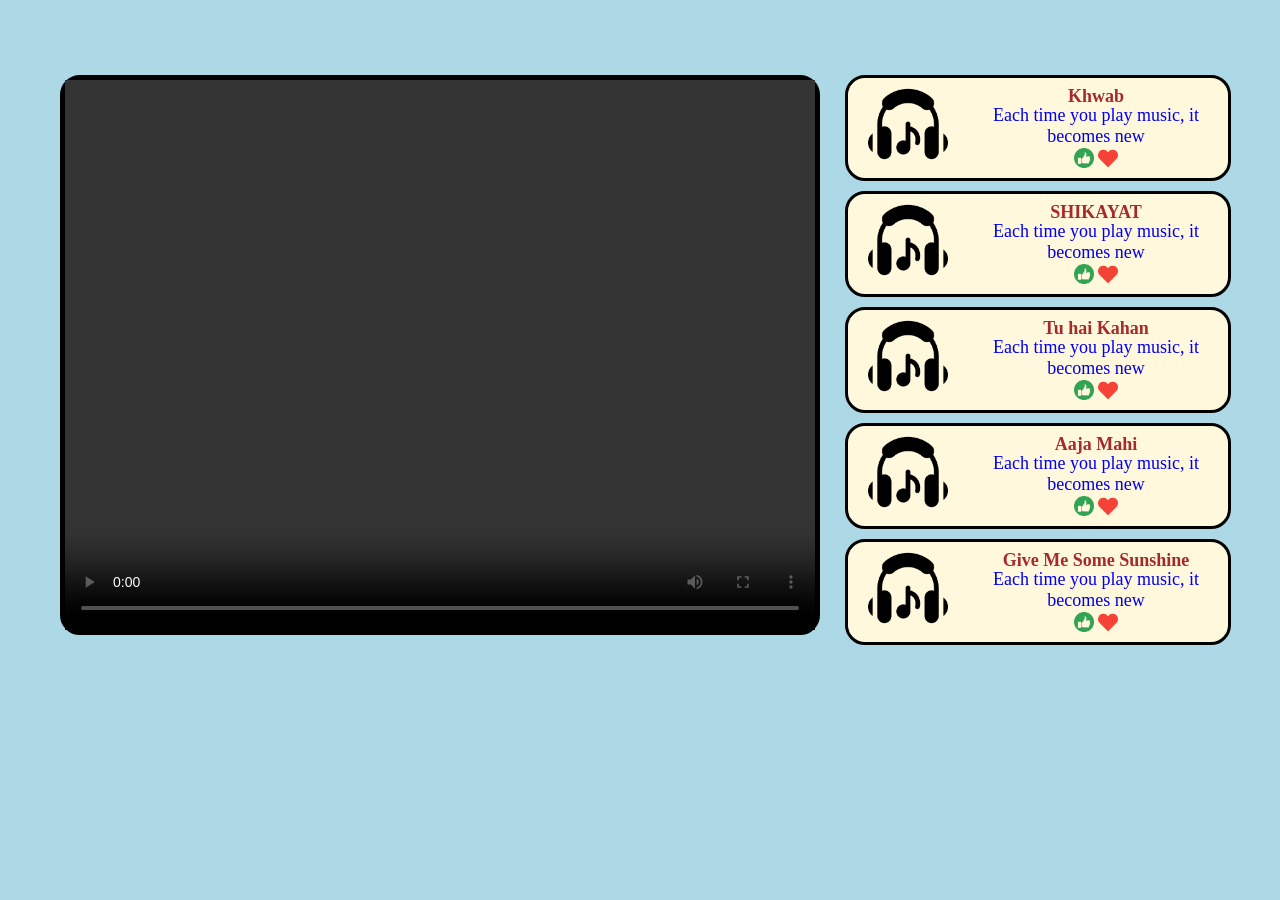
==== index.html @ 44726d97 "Add files via upload" ====
<!DOCTYPE html>
<html lang="en">
<head>
    <meta charset="UTF-8">
    <meta name="viewport" content="width=device-width, initial-scale=1.0">
    <title>Document</title>
    <link rel="stylesheet" href="css/style2.css">
</head>
<body bgcolor="lightblue">
    <div class="center_section">
        <div class="video_section">
            <div class="video">
                <video height="550" width="750" controls>
                    <source src="img/video8.mp4" >
                    </video controls>
            </div>
        </div>
        
        <div class="list_section">
            <a href="video1.html">
            <div class="menu">
                <div class="left_section">
                    <img src="img/music.png" height="80" width="80">
                </div>
                <div class="right_section">
                    <h3>Khwab</h3>
                    <p>Each time you play music, it becomes new</p>
                    <img src="img/like.png" height="20" width="20">
                    <img src="img/heart.png" height="20" width="20">
                </div>
            </div>
            </a>
            <a href="video2.html">
                <div class="menu">
                    <div class="left_section">
                        <img src="img/music.png" height="80" width="80">
                    </div>
                    <div class="right_section">
                        <h3>SHIKAYAT</h3>
                        <p>Each time you play music, it becomes new</p>
                        <img src="img/like.png" height="20" width="20">
                        <img src="img/heart.png" height="20" width="20">
                    </div>
                </div>
                </a>
                <a href="video3.html">
                    <div class="menu">
                        <div class="left_section">
                            <img src="img/music.png" height="80" width="80">
                        </div>
                        <div class="right_section">
                            <h3>Tu hai Kahan</h3>
                            <p>Each time you play music, it becomes new</p>
                            <img src="img/like.png" height="20" width="20">
                            <img src="img/heart.png" height="20" width="20">
                        </div>
                    </div>
                    </a>
                    <a href="video4.html">
                        <div class="menu">
                            <div class="left_section">
                                <img src="img/music.png" height="80" width="80">
                            </div>
                            <div class="right_section">
                                <h3>Aaja Mahi</h3>
                                <p>Each time you play music, it becomes new</p>
                                <img src="img/like.png" height="20" width="20">
                                <img src="img/heart.png" height="20" width="20">
                            </div>
                        </div>
                        </a>
                        <a href="video5.html">
                            <div class="menu">
                                <div class="left_section">
                                    <img src="img/music.png" height="80" width="80">
                                </div>
                                <div class="right_section">
                                    <h3>Give Me Some Sunshine</h3>
                                    <p>Each time you play music, it becomes new</p>
                                    <img src="img/like.png" height="20" width="20">
                                    <img src="img/heart.png" height="20" width="20">
                                </div>
                            </div>
                            </a>
        </div>
    </div>    
</body>
</html>
---- css/style2.css ----
.center_section{
    height: 600px;
    width: 1200px;
    border: solid black 0px;
    margin: auto;
    margin-top: 50px;
}
.video_section
{
    height: 600px;
    width: 800px;
    border: solid black 0px;
    float: left;

}
.list_section{
    height: 585px;
    width: 396px;
    border: solid black 0px;
    float: left;
    padding-top: 15px;
}
.menu{
    height: 100px;
    width: 380px;
    border: solid black 3px;
    margin: auto;
    margin-top: 10px;
    background-color: cornsilk;
    border-radius: 20px;
}
.left_section{
    height: 94px;
    width: 120px;
    border: solid black 0px;
    float: left;
    padding-top: 6px;
    text-align: center;
}
.right_section{
    height: 90px;
    width: 256px;
    border: solid black 0px;
    float: left;
    margin-top: -10px;
    text-align: center;
}
h3{
    font-size: 18px;
    text-align: center;
    margin-bottom: -20px;
    color: brown;
    
}
p{
    text-align: center;
    font-size: 18px;
    margin-bottom: 1px;
       
}
.video{
    height: 550px;
    width: 750px;
    border: solid black 5px;
    margin: auto;
    margin-top: 25px;
    border-radius: 20px;
}
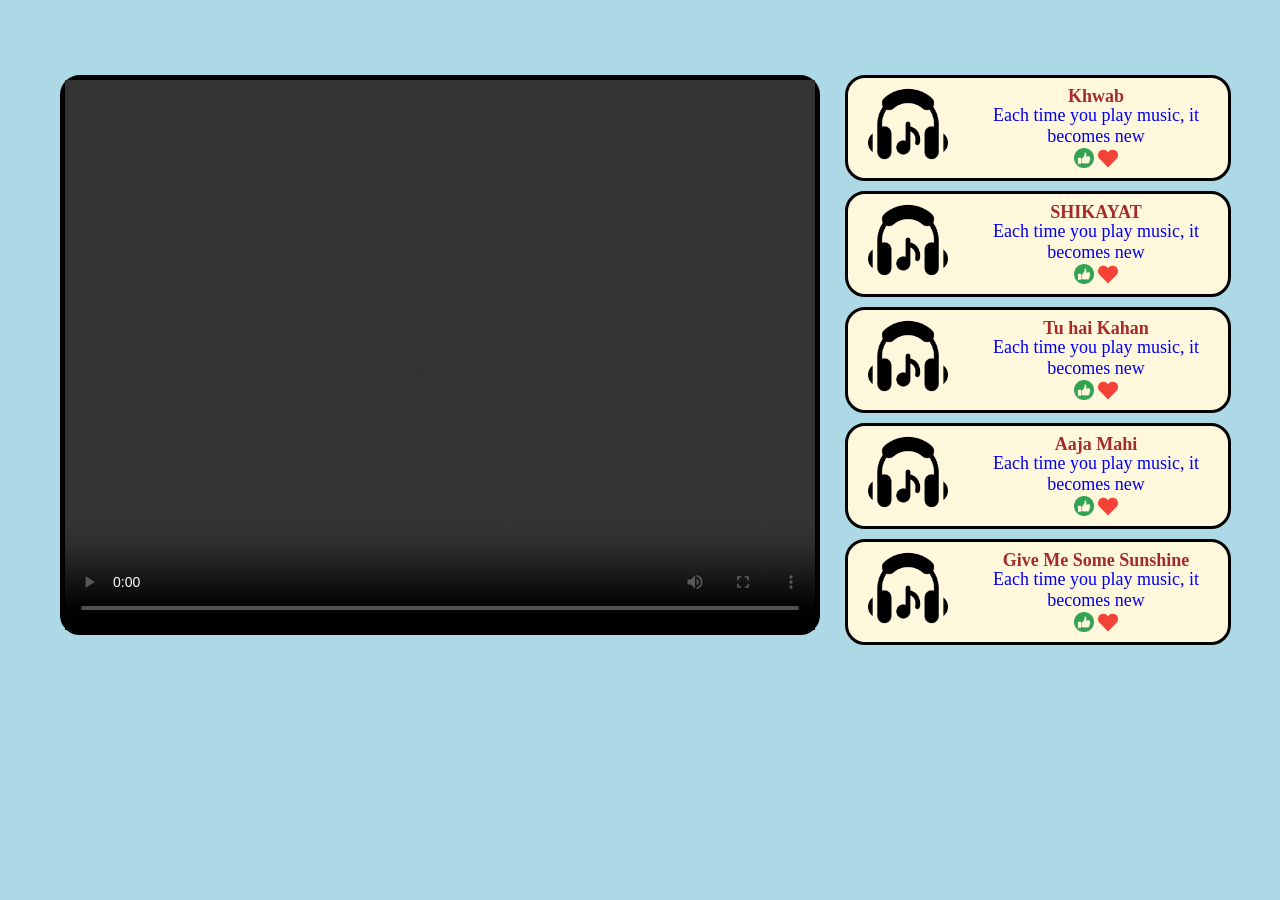
==== commit 697917a3: "Update index.html" ====
--- a/index.html
+++ b/index.html
@@ -3,7 +3,7 @@
 <head>
     <meta charset="UTF-8">
     <meta name="viewport" content="width=device-width, initial-scale=1.0">
-    <title>Document</title>
+    <title>Videoplayer</title>
     <link rel="stylesheet" href="css/style2.css">
 </head>
 <body bgcolor="lightblue">
@@ -85,4 +85,4 @@
         </div>
     </div>    
 </body>
-</html>+</html>
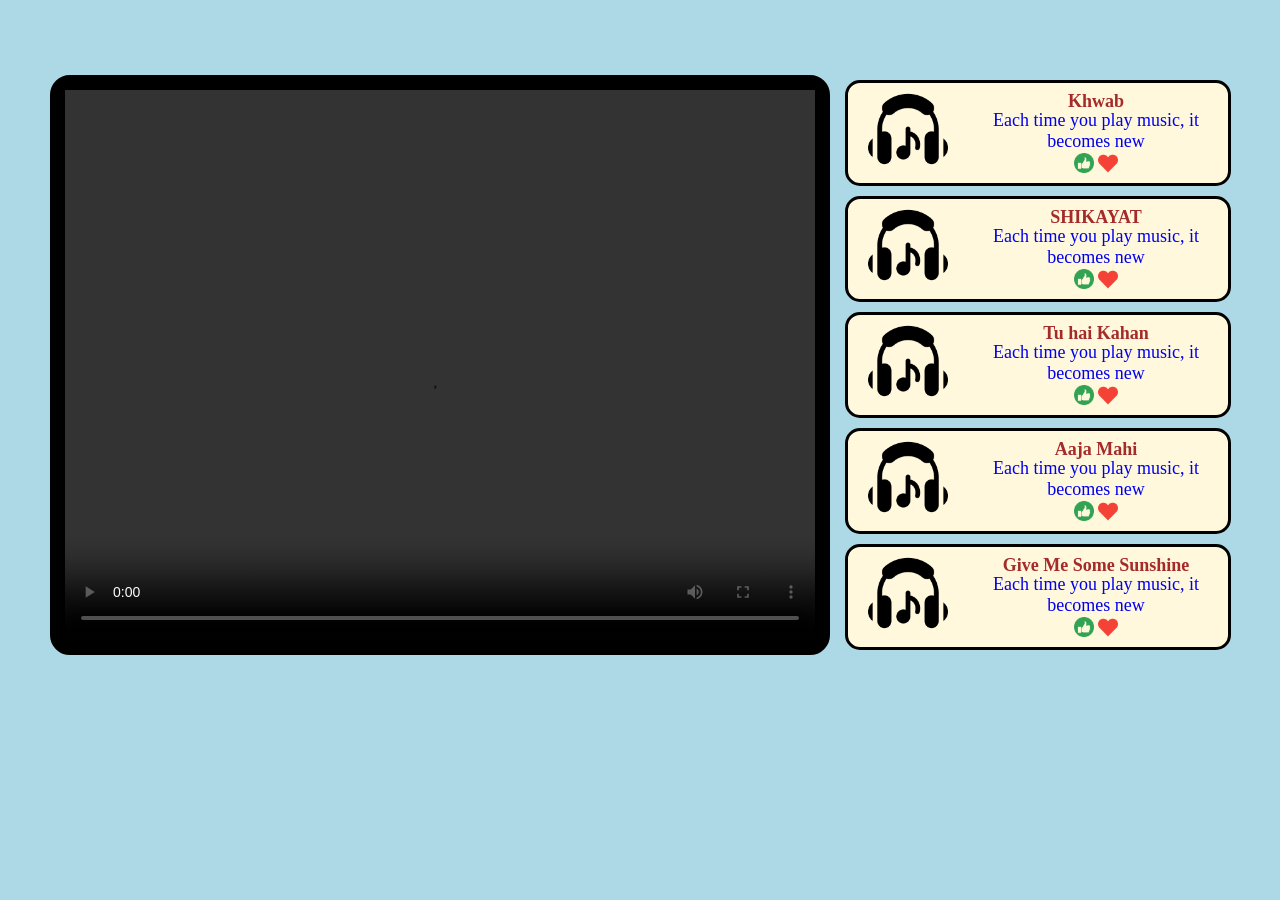
==== commit ade32913: "update my videoplayer" ====
--- a/index.html
+++ b/index.html
@@ -11,7 +11,7 @@
         <div class="video_section">
             <div class="video">
                 <video height="550" width="750" controls>
-                    <source src="img/video8.mp4" >
+                    <source src="">
                     </video controls>
             </div>
         </div>
--- a/css/style2.css
+++ b/css/style2.css
@@ -9,7 +9,7 @@
 {
     height: 600px;
     width: 800px;
-    border: solid black 0px;
+    border: solid black px;
     float: left;
 
 }
@@ -19,6 +19,7 @@
     border: solid black 0px;
     float: left;
     padding-top: 15px;
+    margin-top: 5px;
 }
 .menu{
     height: 100px;
@@ -27,7 +28,7 @@
     margin: auto;
     margin-top: 10px;
     background-color: cornsilk;
-    border-radius: 20px;
+    border-radius: 15px;
 }
 .left_section{
     height: 94px;
@@ -61,7 +62,7 @@
 .video{
     height: 550px;
     width: 750px;
-    border: solid black 5px;
+    border: solid black 15px;
     margin: auto;
     margin-top: 25px;
     border-radius: 20px;
